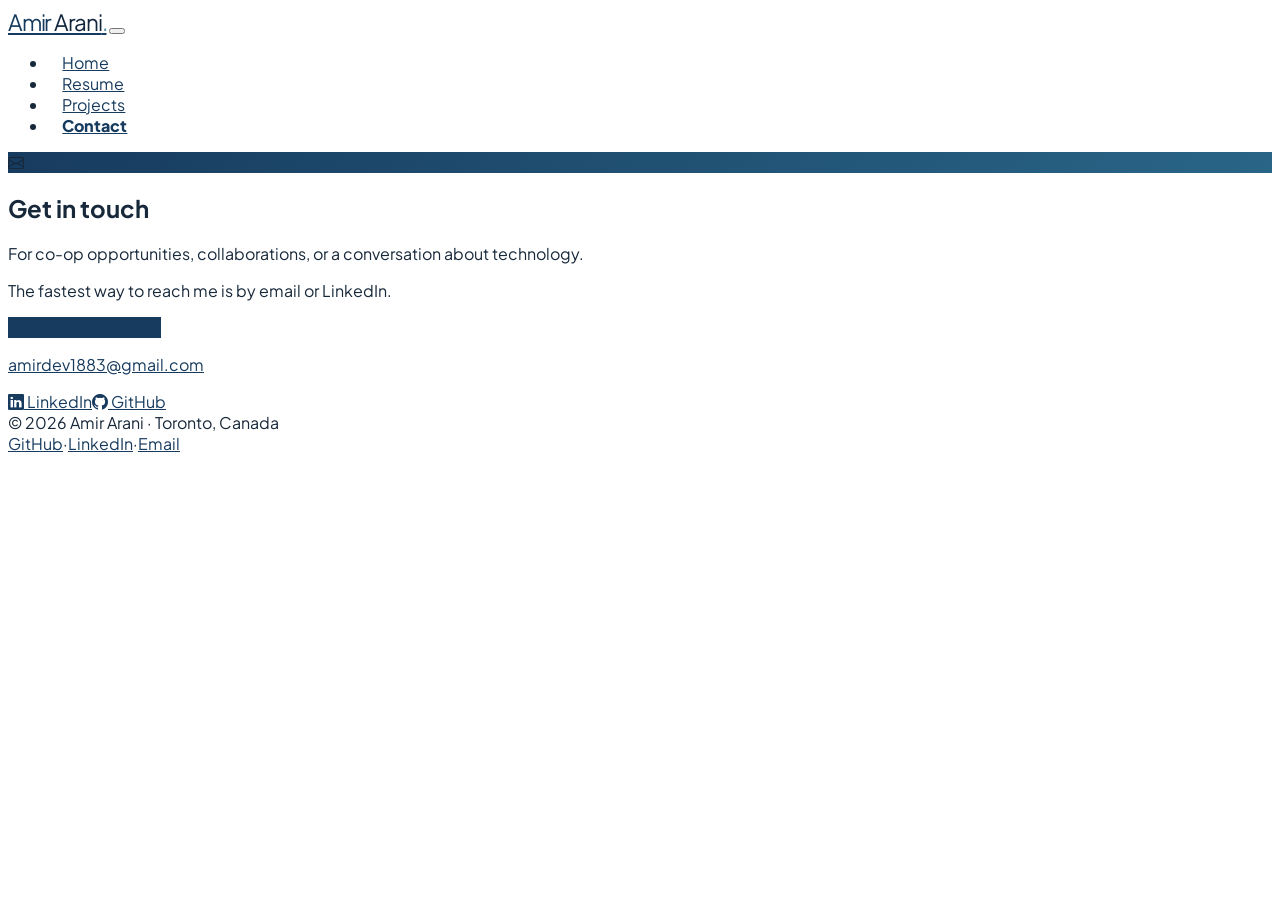
==== contact.html @ af8577fe "Switch to Start Bootstrap Personal portfolio template" ====
<!doctype html>
<html lang="en">
<head>
  <meta charset="utf-8">
  <meta name="viewport" content="width=device-width,initial-scale=1">
  <meta name="theme-color" content="#102a43">
  <meta name="description" content="Contact Amir Arani by email, LinkedIn or GitHub for collaboration and opportunities.">
  <meta name="author" content="Amir Arani">
  <meta property="og:type" content="website"><meta property="og:site_name" content="Amir Arani">
  <meta property="og:title" content="Contact | Amir Arani"><meta property="og:description" content="Contact Amir Arani by email, LinkedIn or GitHub for collaboration and opportunities.">
  <meta property="og:image" content="https://amirdev1883.github.io/assets/og-card.png"><meta property="og:url" content="https://amirdev1883.github.io/contact.html">
  <meta name="twitter:card" content="summary_large_image">
  <link rel="canonical" href="https://amirdev1883.github.io/contact.html">
  <title>Contact | Amir Arani</title>
  <link rel="icon" type="image/x-icon" href="assets/favicon.ico">
  <link rel="icon" type="image/png" sizes="32x32" href="assets/favicon.png">
  <link rel="apple-touch-icon" href="assets/apple-touch-icon.png">
  <link rel="preconnect" href="https://fonts.googleapis.com"><link rel="preconnect" href="https://fonts.gstatic.com" crossorigin>
  <link href="https://fonts.googleapis.com/css2?family=Plus+Jakarta+Sans:wght@400;500;600;700;800&display=swap" rel="stylesheet">
  <link href="https://cdn.jsdelivr.net/npm/bootstrap-icons@1.11.3/font/bootstrap-icons.min.css" rel="stylesheet">
  <!-- Start Bootstrap Personal's actual stylesheet, unmodified. -->
  <link rel="stylesheet" href="https://startbootstrap.github.io/startbootstrap-personal/css/styles.css">
  <!-- Minimal local overrides and offline-safe essentials. -->
  <link rel="stylesheet" href="css/brand.css">
  <script type="application/ld+json">{"@context": "https://schema.org", "@type": "Person", "name": "Amir Arani", "url": "https://amirdev1883.github.io/", "image": "https://amirdev1883.github.io/assets/amir-hero.jpg", "sameAs": ["https://github.com/amirdev1883", "https://www.linkedin.com/in/amiraranii/"], "knowsAbout": ["Python", "Django", "REST APIs", "Linux", "Cloud Computing", "Cybersecurity"], "alumniOf": {"@type": "CollegeOrUniversity", "name": "University of Kashan"}}</script>
</head>
<body class="d-flex flex-column h-100">
 <a class="skip-link" href="#main">Skip to content</a>
 <main id="main" class="flex-shrink-0">
  <!-- Adapted from Start Bootstrap - Personal (MIT) -->
  <nav class="navbar navbar-expand-lg navbar-light bg-white py-3" aria-label="Main navigation">
   <div class="container px-4 px-lg-5">
    <a class="navbar-brand" href="index.html"><span class="fw-bolder text-primary">Amir<span class="brand-last"> Arani</span><span class="brand-point">.</span></span></a>
    <button class="navbar-toggler" type="button" data-bs-toggle="collapse" data-bs-target="#navbarSupportedContent" aria-controls="navbarSupportedContent" aria-expanded="false" aria-label="Toggle navigation"><span class="navbar-toggler-icon"></span></button>
    <div class="collapse navbar-collapse" id="navbarSupportedContent"><ul class="navbar-nav ms-auto mb-2 mb-lg-0 small fw-bolder"><li class="nav-item"><a class="nav-link "  href="index.html">Home</a></li><li class="nav-item"><a class="nav-link "  href="resume.html">Resume</a></li><li class="nav-item"><a class="nav-link "  href="projects.html">Projects</a></li><li class="nav-item"><a class="nav-link active" aria-current="page" href="contact.html">Contact</a></li></ul></div>
   </div>
  </nav>
  <section class="py-5"><div class="container px-4 px-lg-5"><div class="bg-light rounded-4 py-5 px-4 px-md-5"><div class="text-center mb-5"><div class="feature bg-primary bg-gradient-primary-to-secondary text-white rounded-3 mb-3"><i class="bi bi-envelope" aria-hidden="true"></i></div><h1 class="fw-bolder">Get in touch</h1><p class="lead fw-normal text-muted mb-0">For co-op opportunities, collaborations, or a conversation about technology.</p></div>
 <div class="row gx-5 justify-content-center"><div class="col-lg-8 col-xl-7"><div class="card border-0 shadow-sm rounded-4"><div class="card-body p-4 p-md-5 text-center">
 <p class="text-muted">The fastest way to reach me is by email or LinkedIn.</p><a href="mailto:amirdev1883@gmail.com?subject=Hello%20Amir" class="btn btn-primary btn-lg px-4 py-3 mb-3"><i class="bi bi-envelope me-2" aria-hidden="true"></i> Send me an email</a>
 <p class="fw-semibold mb-4"><a href="mailto:amirdev1883@gmail.com" class="contact-address">amirdev1883@gmail.com</a></p>
 <div class="d-flex gap-3 flex-wrap justify-content-center"><a href="https://www.linkedin.com/in/amiraranii/" rel="noopener noreferrer" target="_blank" class="btn btn-outline-dark"><i class="bi bi-linkedin me-2" aria-hidden="true"></i> LinkedIn</a><a href="https://github.com/amirdev1883" rel="noopener noreferrer" target="_blank" class="btn btn-outline-dark"><i class="bi bi-github me-2" aria-hidden="true"></i> GitHub</a></div>
 </div></div></div></div></div></div></section>
 </main>
 <footer class="bg-white py-4 mt-auto border-top"><div class="container px-4 px-lg-5"><div class="row align-items-center justify-content-between flex-column flex-sm-row gap-2">
 <div class="col-auto"><div class="small text-muted">© 2026 Amir Arani · Toronto, Canada</div></div>
 <div class="col-auto"><a class="small text-decoration-none" href="https://github.com/amirdev1883" target="_blank" rel="noopener noreferrer">GitHub</a><span class="mx-2 text-muted">·</span><a class="small text-decoration-none" href="https://www.linkedin.com/in/amiraranii/" target="_blank" rel="noopener noreferrer">LinkedIn</a><span class="mx-2 text-muted">·</span><a class="small text-decoration-none" href="contact.html">Email</a></div>
 </div></div></footer>
 <script src="https://cdn.jsdelivr.net/npm/bootstrap@5.2.3/dist/js/bootstrap.bundle.min.js" defer></script>
 <script src="js/site.js" defer></script>
</body></html>
---- css/brand.css ----
/* Start Bootstrap Personal adaptation. Core upstream theme CSS loads separately.
   This small override file customizes branding, portraits, project art and responsive spacing. */
:root{--brand:#173b5e;--brand-2:#2a7093;--ink:#17283a;--soft:#eef4f7;}
html{scroll-behavior:smooth}body{font-family:'Plus Jakarta Sans',system-ui,-apple-system,Arial,sans-serif;color:var(--ink)}
a{color:var(--brand)}a:hover{color:var(--brand-2)}
.text-primary{color:var(--brand)!important}.text-secondary{color:#2d617e!important}
.btn-primary{background:var(--brand);border-color:var(--brand)}.btn-primary:hover,.btn-primary:focus{background:#0d2b46;border-color:#0d2b46}
.btn-outline-primary{color:var(--brand);border-color:var(--brand)}.btn-outline-primary:hover{background:var(--brand);border-color:var(--brand)}
.bg-gradient-primary-to-secondary{background:linear-gradient(135deg,#173b5e 0%,#296587 100%)!important}
.text-gradient{background:linear-gradient(135deg,#102e4b 0%,#297093 100%);-webkit-background-clip:text;background-clip:text;-webkit-text-fill-color:transparent}
.brand-last{color:#12263e}.brand-point{color:#4789a3}.navbar-brand{letter-spacing:-.055em;font-size:1.4rem}
.navbar .nav-link.active{color:#173b5e;font-weight:800}.navbar .nav-link{padding-left:.9rem!important;padding-right:.9rem!important}
.hero-wrap{background:radial-gradient(circle at 93% 18%,#f1f6fa,transparent 43%)}.hero-copy{max-width:620px}.hero-lead{line-height:1.8;font-size:1.09rem}.hero-copy h1{letter-spacing:-.055em;line-height:1.07}
.badge{letter-spacing:.07em;font-weight:700;font-size:.7rem;padding:.8rem 1rem;white-space:normal;line-height:1.5}
/* Replace original template's transparent-background mockup with a proper photographic portrait. */
.profile{width:min(100%,420px)!important;max-width:420px;height:510px!important;border-radius:32px!important;overflow:hidden;position:relative;box-shadow:0 24px 65px rgba(20,54,80,.16);margin:0 auto;display:block!important}
.profile picture,.profile .profile-img{display:block;width:100%!important;height:100%!important;position:static!important;transform:none!important;max-width:none!important;max-height:none!important;object-fit:cover;object-position:center 26%}
.profile .profile-img{border-radius:0!important}
.hero-socials{display:flex;align-items:center;flex-wrap:wrap;gap:1.2rem}.hero-socials a{text-decoration:none;font-weight:700;font-size:.91rem}
.hero-socials .bi{margin-right:.3rem}.quick-stat{padding:1.6rem;border:1px solid #e5edf3;background:#fff;border-radius:18px}
.quick-stat .bi{font-size:1.5rem;color:var(--brand)}.quick-stat h3{font-size:1rem;font-weight:800;margin:1rem 0 .5rem}.quick-stat p{margin:0;color:#657688;font-size:.9rem}
.project-art{background:linear-gradient(135deg,#e8f0f5,#d5e6f0);width:250px;min-width:250px;min-height:210px}.project-art .bi{color:#31658a;font-size:4.3rem}
.project-card{transition:transform .2s ease,box-shadow .2s ease}.project-card:hover{transform:translateY(-3px);box-shadow:0 15px 45px rgba(22,47,71,.1)!important}
.letterspace{letter-spacing:.13em}.skill-badge{background:#eef4f8;color:#234e6c;padding:.6rem .9rem;border-radius:10px;font-size:.9rem;font-weight:700}
.credential{display:flex;gap:.9rem;align-items:flex-start;background:#f7fafc;border-radius:12px;padding:1rem;height:100%}.credential .bi{font-size:1.35rem}
.contact-address{overflow-wrap:anywhere}.skip-link{position:absolute;top:-100px;left:12px;padding:12px;background:#fff;z-index:9999}.skip-link:focus{top:12px}
@media(max-width:991px){.profile{height:420px!important;width:min(100%,360px)!important}.hero-copy{margin:auto}.project-art{width:100%;min-width:0;min-height:130px}.project-art .bi{font-size:3rem}.hero-socials{justify-content:center}}
@media(max-width:560px){.profile{height:360px!important;width:min(100%,310px)!important;border-radius:22px!important}.hero-copy h1{font-size:3rem}.hero-lead{font-size:1rem}.badge{font-size:.65rem}.btn-lg{font-size:.92rem!important}.hero-socials{gap:.75rem}.hero-wrap{padding-top:1.6rem!important}}
/* Fallback essentials for file previews when the external upstream theme is unavailable */
@supports not (display: grid){.row{display:flex;flex-wrap:wrap}}
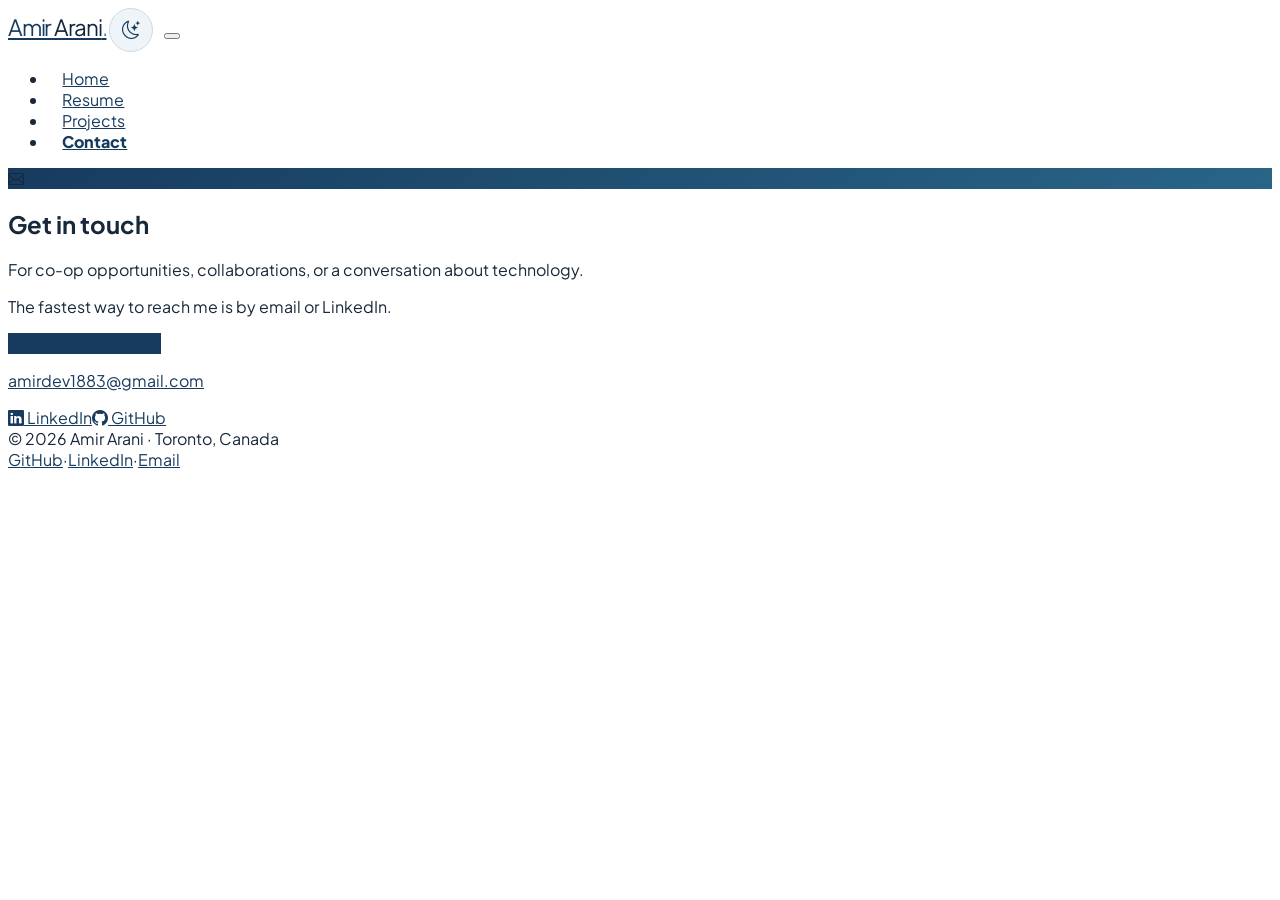
==== commit a98ef707: "Add light and dark mode to the portfolio" ====
--- a/contact.html
+++ b/contact.html
@@ -4,6 +4,7 @@
   <meta charset="utf-8">
   <meta name="viewport" content="width=device-width,initial-scale=1">
   <meta name="theme-color" content="#102a43">
+  <script src="js/site.js?v=2"></script>
   <meta name="description" content="Contact Amir Arani by email, LinkedIn or GitHub for collaboration and opportunities.">
   <meta name="author" content="Amir Arani">
   <meta property="og:type" content="website"><meta property="og:site_name" content="Amir Arani">
@@ -21,7 +22,7 @@
   <!-- Start Bootstrap Personal's actual stylesheet, unmodified. -->
   <link rel="stylesheet" href="https://startbootstrap.github.io/startbootstrap-personal/css/styles.css">
   <!-- Minimal local overrides and offline-safe essentials. -->
-  <link rel="stylesheet" href="css/brand.css">
+  <link rel="stylesheet" href="css/brand.css?v=2">
   <script type="application/ld+json">{"@context": "https://schema.org", "@type": "Person", "name": "Amir Arani", "url": "https://amirdev1883.github.io/", "image": "https://amirdev1883.github.io/assets/amir-hero.jpg", "sameAs": ["https://github.com/amirdev1883", "https://www.linkedin.com/in/amiraranii/"], "knowsAbout": ["Python", "Django", "REST APIs", "Linux", "Cloud Computing", "Cybersecurity"], "alumniOf": {"@type": "CollegeOrUniversity", "name": "University of Kashan"}}</script>
 </head>
 <body class="d-flex flex-column h-100">
@@ -31,8 +32,12 @@
   <nav class="navbar navbar-expand-lg navbar-light bg-white py-3" aria-label="Main navigation">
    <div class="container px-4 px-lg-5">
     <a class="navbar-brand" href="index.html"><span class="fw-bolder text-primary">Amir<span class="brand-last"> Arani</span><span class="brand-point">.</span></span></a>
+    <button class="theme-toggle" type="button" data-theme-toggle aria-label="Dark mode" aria-pressed="false" title="Switch to dark mode" hidden>
+     <i class="bi bi-moon-stars" aria-hidden="true"></i>
+     <i class="bi bi-sun" aria-hidden="true"></i>
+    </button>
     <button class="navbar-toggler" type="button" data-bs-toggle="collapse" data-bs-target="#navbarSupportedContent" aria-controls="navbarSupportedContent" aria-expanded="false" aria-label="Toggle navigation"><span class="navbar-toggler-icon"></span></button>
-    <div class="collapse navbar-collapse" id="navbarSupportedContent"><ul class="navbar-nav ms-auto mb-2 mb-lg-0 small fw-bolder"><li class="nav-item"><a class="nav-link "  href="index.html">Home</a></li><li class="nav-item"><a class="nav-link "  href="resume.html">Resume</a></li><li class="nav-item"><a class="nav-link "  href="projects.html">Projects</a></li><li class="nav-item"><a class="nav-link active" aria-current="page" href="contact.html">Contact</a></li></ul></div>
+    <div class="collapse navbar-collapse flex-lg-grow-0" id="navbarSupportedContent"><ul class="navbar-nav ms-auto mb-2 mb-lg-0 small fw-bolder"><li class="nav-item"><a class="nav-link "  href="index.html">Home</a></li><li class="nav-item"><a class="nav-link "  href="resume.html">Resume</a></li><li class="nav-item"><a class="nav-link "  href="projects.html">Projects</a></li><li class="nav-item"><a class="nav-link active" aria-current="page" href="contact.html">Contact</a></li></ul></div>
    </div>
   </nav>
   <section class="py-5"><div class="container px-4 px-lg-5"><div class="bg-light rounded-4 py-5 px-4 px-md-5"><div class="text-center mb-5"><div class="feature bg-primary bg-gradient-primary-to-secondary text-white rounded-3 mb-3"><i class="bi bi-envelope" aria-hidden="true"></i></div><h1 class="fw-bolder">Get in touch</h1><p class="lead fw-normal text-muted mb-0">For co-op opportunities, collaborations, or a conversation about technology.</p></div>
@@ -47,5 +52,4 @@
  <div class="col-auto"><a class="small text-decoration-none" href="https://github.com/amirdev1883" target="_blank" rel="noopener noreferrer">GitHub</a><span class="mx-2 text-muted">·</span><a class="small text-decoration-none" href="https://www.linkedin.com/in/amiraranii/" target="_blank" rel="noopener noreferrer">LinkedIn</a><span class="mx-2 text-muted">·</span><a class="small text-decoration-none" href="contact.html">Email</a></div>
  </div></div></footer>
  <script src="https://cdn.jsdelivr.net/npm/bootstrap@5.2.3/dist/js/bootstrap.bundle.min.js" defer></script>
- <script src="js/site.js" defer></script>
-</body></html>+</body></html>
--- a/css/brand.css
+++ b/css/brand.css
@@ -28,3 +28,162 @@
 @media(max-width:560px){.profile{height:360px!important;width:min(100%,310px)!important;border-radius:22px!important}.hero-copy h1{font-size:3rem}.hero-lead{font-size:1rem}.badge{font-size:.65rem}.btn-lg{font-size:.92rem!important}.hero-socials{gap:.75rem}.hero-wrap{padding-top:1.6rem!important}}
 /* Fallback essentials for file previews when the external upstream theme is unavailable */
 @supports not (display: grid){.row{display:flex;flex-wrap:wrap}}
+
+/* Theme control */
+:root {
+  color-scheme: light;
+  --theme-control-border: #ccdbe6;
+  --theme-control-hover: #e2edf5;
+}
+
+.theme-toggle {
+  display: inline-flex;
+  align-items: center;
+  justify-content: center;
+  flex-shrink: 0;
+  width: 2.75rem;
+  height: 2.75rem;
+  margin-inline-start: auto;
+  margin-inline-end: .5rem;
+  padding: 0;
+  border: 1px solid var(--theme-control-border);
+  border-radius: 50%;
+  background: var(--soft);
+  color: var(--brand);
+  font-size: 1.125rem;
+  line-height: 1;
+  cursor: pointer;
+}
+
+.theme-toggle[hidden],
+.theme-toggle[aria-pressed="false"] .bi-sun,
+.theme-toggle[aria-pressed="true"] .bi-moon-stars {
+  display: none;
+}
+
+.theme-toggle:hover {
+  background: var(--theme-control-hover);
+}
+
+.theme-toggle:focus-visible {
+  outline: 2px solid var(--brand);
+  outline-offset: 3px;
+}
+
+/* Dark colors for the Bootstrap utilities and portfolio components. */
+@media screen {
+  :root[data-theme="dark"] {
+    color-scheme: dark;
+    --ink: #e7eff7;
+    --brand: #a9d3f5;
+    --brand-2: #d9efff;
+    --soft: #23374e;
+    --theme-control-border: #5b738e;
+    --theme-control-hover: #304a66;
+    --theme-surface: #182638;
+    --theme-muted: #b4c4d4;
+    --theme-button-ink: #14243a;
+    --bs-body-color: var(--ink);
+    --bs-body-bg: #101a29;
+    --bs-light-rgb: 19, 31, 46;
+    --bs-border-color: #40546c;
+  }
+
+  :root[data-theme="dark"] .bg-white {
+    background-color: var(--theme-surface) !important;
+  }
+
+  :root[data-theme="dark"] .card {
+    --bs-card-bg: var(--theme-surface);
+  }
+
+  :root[data-theme="dark"] :is(.quick-stat, .skip-link) {
+    background-color: var(--theme-surface);
+  }
+
+  :root[data-theme="dark"] .quick-stat {
+    border-color: var(--bs-border-color);
+  }
+
+  :root[data-theme="dark"] .text-muted {
+    color: var(--theme-muted) !important;
+  }
+
+  :root[data-theme="dark"] .quick-stat p {
+    color: var(--theme-muted);
+  }
+
+  :root[data-theme="dark"] .text-secondary {
+    color: #a1c5e2 !important;
+  }
+
+  :root[data-theme="dark"] .navbar {
+    --bs-navbar-color: var(--theme-muted);
+    --bs-navbar-hover-color: var(--ink);
+    --bs-navbar-toggler-border-color: var(--theme-control-border);
+  }
+
+  :root[data-theme="dark"] .navbar-toggler-icon {
+    filter: invert(1);
+  }
+
+  :root[data-theme="dark"] .brand-last {
+    color: var(--ink);
+  }
+
+  :root[data-theme="dark"] :is(.brand-point, .navbar .nav-link.active, .project-art .bi) {
+    color: var(--brand);
+  }
+
+  :root[data-theme="dark"] .text-gradient {
+    background-image: linear-gradient(135deg, #d9efff, #91c6f1);
+  }
+
+  :root[data-theme="dark"] .hero-wrap {
+    background: radial-gradient(circle at 93% 18%, #22364d, transparent 43%);
+  }
+
+  :root[data-theme="dark"] .project-art {
+    background: linear-gradient(135deg, #20344b, #264761);
+  }
+
+  :root[data-theme="dark"] :is(.credential, .skill-badge) {
+    background: var(--soft);
+  }
+
+  :root[data-theme="dark"] .skill-badge {
+    color: var(--brand);
+  }
+
+  :root[data-theme="dark"] .btn-primary {
+    --bs-btn-color: var(--theme-button-ink);
+    --bs-btn-hover-color: var(--theme-button-ink);
+    --bs-btn-active-color: var(--theme-button-ink);
+    --bs-btn-active-bg: var(--brand-2);
+    --bs-btn-active-border-color: var(--brand-2);
+    --bs-btn-focus-shadow-rgb: 169, 211, 245;
+  }
+
+  :root[data-theme="dark"] .btn-primary:is(:hover, :focus) {
+    background-color: var(--brand-2);
+    border-color: var(--brand-2);
+  }
+
+  :root[data-theme="dark"] :is(.btn-outline-dark, .btn-outline-primary) {
+    --bs-btn-color: var(--brand);
+    --bs-btn-border-color: var(--brand);
+    --bs-btn-hover-color: var(--theme-button-ink);
+    --bs-btn-hover-bg: var(--brand);
+    --bs-btn-hover-border-color: var(--brand);
+    --bs-btn-active-color: var(--theme-button-ink);
+    --bs-btn-active-bg: var(--brand);
+    --bs-btn-active-border-color: var(--brand);
+    --bs-btn-focus-shadow-rgb: 169, 211, 245;
+  }
+}
+
+@media print {
+  .theme-toggle {
+    display: none;
+  }
+}
